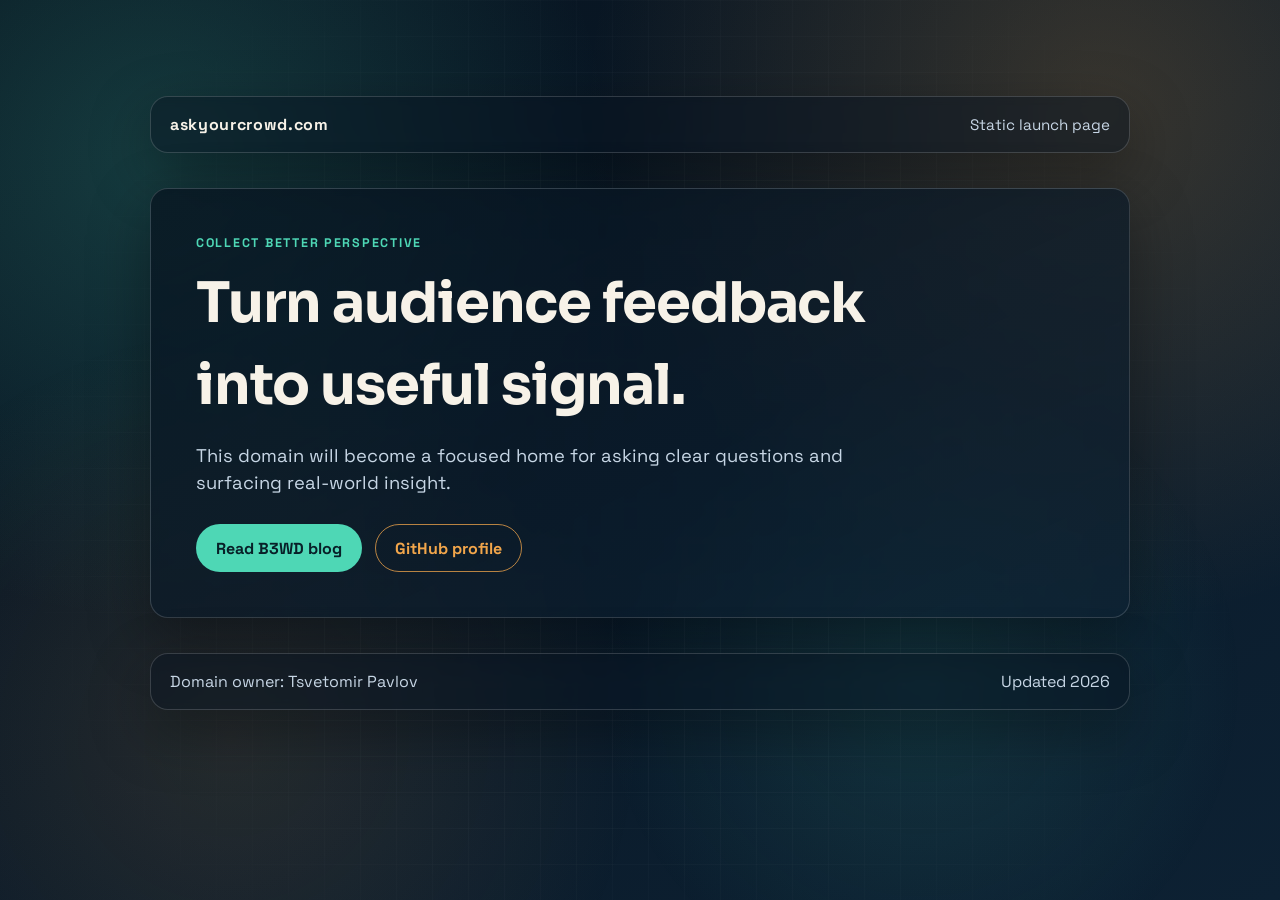
==== sites/askyourcrowd.com/index.html @ f14d9b9f "Initial 5-domain static launch scaffold" ====
﻿<!doctype html>
<html lang="en">
<head>
  <meta charset="utf-8">
  <meta name="viewport" content="width=device-width, initial-scale=1">
  <title>askyourcrowd.com</title>
  <meta name="description" content="Turn audience feedback into useful signal.">
  <link rel="preconnect" href="https://fonts.googleapis.com">
  <link rel="preconnect" href="https://fonts.gstatic.com" crossorigin>
  <link href="https://fonts.googleapis.com/css2?family=Space+Grotesk:wght@400;500;700&family=Sora:wght@600;800&display=swap" rel="stylesheet">
  <link rel="stylesheet" href="assets/style.css">
  <script defer src="assets/site.js"></script>
</head>
<body data-domain="askyourcrowd.com">
  <div class="ambient" aria-hidden="true"></div>
  <div class="grid-mask" aria-hidden="true"></div>

  <main class="shell">
    <header class="site-header reveal">
      <p class="brand">askyourcrowd.com</p>
      <p class="status">Static launch page</p>
    </header>

    <section class="hero reveal">
      <p class="eyebrow">Collect better perspective</p>
      <h1>Turn audience feedback into useful signal.</h1>
      <p class="subhead">This domain will become a focused home for asking clear questions and surfacing real-world insight.</p>

      <div class="cta-row">
        <a class="cta primary" href="https://b3wd.github.io/" target="_blank" rel="noreferrer">Read B3WD blog</a>
        <a class="cta secondary" href="https://github.com/B3WD" target="_blank" rel="noreferrer">GitHub profile</a>
      </div>
    </section>

    <footer class="site-footer reveal">
      <p>Domain owner: Tsvetomir Pavlov</p>
      <p>Updated <span id="year"></span></p>
    </footer>
  </main>
</body>
</html>
---- sites/askyourcrowd.com/assets/style.css ----
:root {
  --bg-ink: #07131f;
  --bg-ink-soft: #0d2133;
  --sand: #f7f2e8;
  --fog: #c7d6e5;
  --mint: #4ed7b5;
  --amber: #f2a64b;
  --line: rgba(255, 255, 255, 0.16);
  --shadow: 0 20px 60px rgba(0, 0, 0, 0.35);
}

* {
  box-sizing: border-box;
}

html,
body {
  margin: 0;
  min-height: 100%;
}

body {
  color: var(--sand);
  background: radial-gradient(circle at 12% 18%, rgba(78, 215, 181, 0.2), transparent 34%),
              radial-gradient(circle at 86% 12%, rgba(242, 166, 75, 0.2), transparent 38%),
              linear-gradient(150deg, var(--bg-ink) 0%, var(--bg-ink-soft) 100%);
  font-family: "Space Grotesk", "Segoe UI", sans-serif;
  line-height: 1.45;
  overflow-x: hidden;
}

.ambient,
.grid-mask {
  position: fixed;
  inset: 0;
  pointer-events: none;
}

.ambient {
  background: radial-gradient(circle at 72% 76%, rgba(78, 215, 181, 0.12), transparent 28%),
              radial-gradient(circle at 18% 82%, rgba(242, 166, 75, 0.12), transparent 32%);
}

.grid-mask {
  opacity: 0.18;
  background-image: linear-gradient(var(--line) 1px, transparent 1px),
                    linear-gradient(90deg, var(--line) 1px, transparent 1px);
  background-size: 36px 36px;
  mask-image: radial-gradient(circle at center, black 40%, transparent 85%);
}

.shell {
  width: min(980px, 92vw);
  margin: 0 auto;
  padding: 6rem 0 2.5rem;
  display: grid;
  gap: 2.2rem;
}

.site-header,
.hero,
.site-footer {
  border: 1px solid var(--line);
  border-radius: 18px;
  backdrop-filter: blur(4px);
  box-shadow: var(--shadow);
}

.site-header,
.site-footer {
  display: flex;
  justify-content: space-between;
  align-items: center;
  flex-wrap: wrap;
  gap: 0.75rem;
  padding: 1rem 1.2rem;
  background: rgba(7, 19, 31, 0.45);
}

.brand {
  margin: 0;
  font-weight: 700;
  letter-spacing: 0.04em;
}

.status {
  margin: 0;
  color: var(--fog);
  font-size: 0.95rem;
}

.hero {
  padding: clamp(1.5rem, 4vw, 2.8rem);
  background: linear-gradient(155deg, rgba(7, 19, 31, 0.74), rgba(13, 33, 51, 0.62));
}

.eyebrow {
  margin: 0 0 0.7rem;
  text-transform: uppercase;
  font-weight: 700;
  letter-spacing: 0.14em;
  color: var(--mint);
  font-size: 0.78rem;
}

h1 {
  margin: 0;
  font-family: "Sora", "Trebuchet MS", sans-serif;
  font-size: clamp(2rem, 5.2vw, 3.5rem);
  letter-spacing: -0.02em;
  max-width: 16ch;
}

.subhead {
  margin: 1.1rem 0 0;
  max-width: 56ch;
  color: var(--fog);
  font-size: clamp(1rem, 2vw, 1.15rem);
}

.cta-row {
  margin-top: 1.7rem;
  display: flex;
  flex-wrap: wrap;
  gap: 0.8rem;
}

.cta {
  text-decoration: none;
  border-radius: 999px;
  padding: 0.72rem 1.2rem;
  font-weight: 700;
  border: 1px solid transparent;
  transition: transform 180ms ease, background-color 180ms ease, border-color 180ms ease;
}

.cta:hover {
  transform: translateY(-2px);
}

.cta.primary {
  background: var(--mint);
  color: #082028;
}

.cta.primary:hover {
  background: #61e7c6;
}

.cta.secondary {
  border-color: rgba(242, 166, 75, 0.75);
  color: var(--amber);
}

.cta.secondary:hover {
  background: rgba(242, 166, 75, 0.15);
}

.site-footer p {
  margin: 0;
  color: var(--fog);
}

.reveal {
  opacity: 0;
  transform: translateY(18px);
  animation: reveal 560ms ease forwards;
}

.hero.reveal {
  animation-delay: 90ms;
}

.site-footer.reveal {
  animation-delay: 180ms;
}

@keyframes reveal {
  to {
    opacity: 1;
    transform: translateY(0);
  }
}

@media (max-width: 640px) {
  .shell {
    padding-top: 4.2rem;
  }

  .site-header,
  .site-footer {
    align-items: flex-start;
    flex-direction: column;
  }

  .cta-row {
    width: 100%;
  }

  .cta {
    width: 100%;
    text-align: center;
  }
}
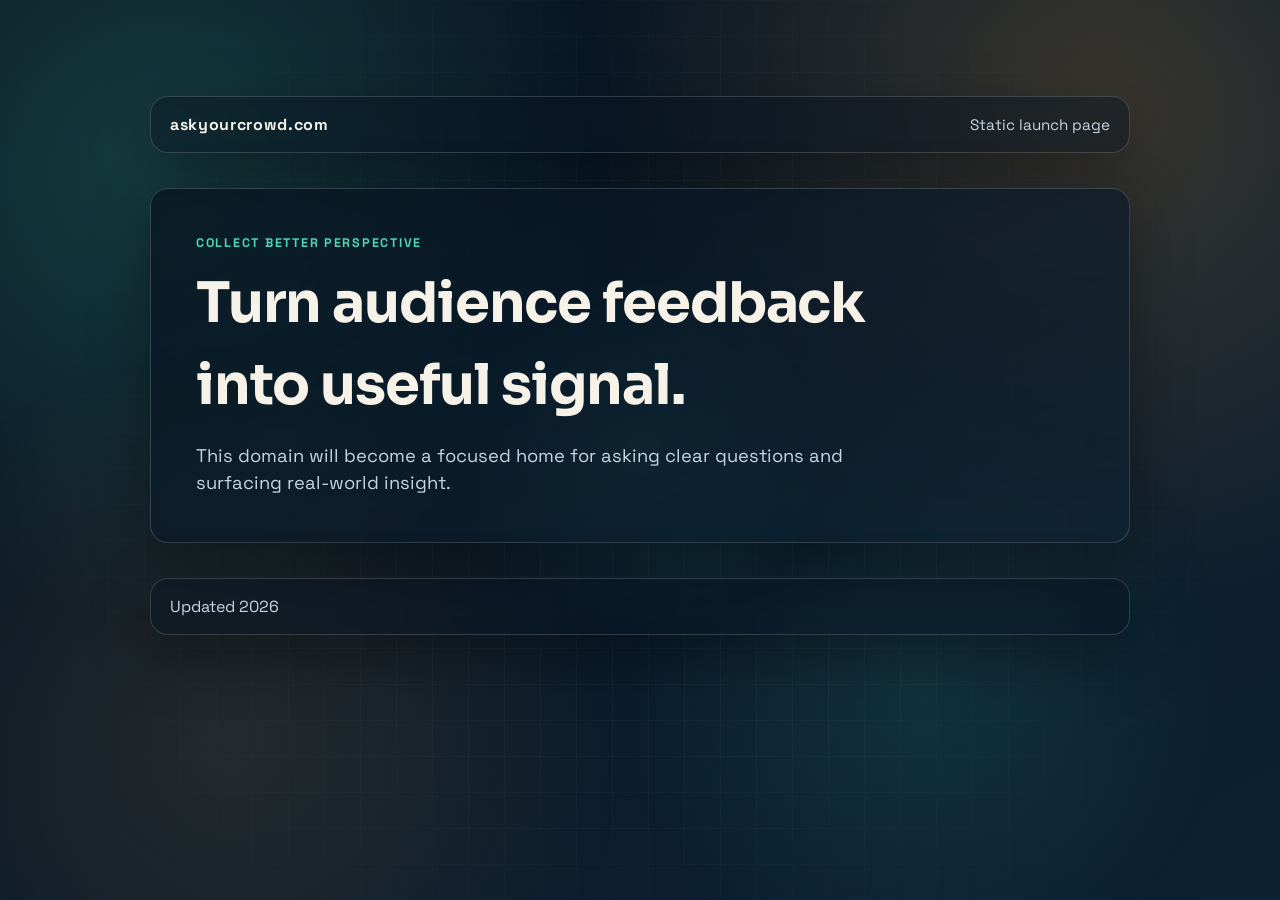
==== commit d417c42b: "Add interactive landing pages and GitHub Actions auto deploy" ====
--- a/sites/askyourcrowd.com/index.html
+++ b/sites/askyourcrowd.com/index.html
@@ -25,15 +25,9 @@
       <p class="eyebrow">Collect better perspective</p>
       <h1>Turn audience feedback into useful signal.</h1>
       <p class="subhead">This domain will become a focused home for asking clear questions and surfacing real-world insight.</p>
-
-      <div class="cta-row">
-        <a class="cta primary" href="https://b3wd.github.io/" target="_blank" rel="noreferrer">Read B3WD blog</a>
-        <a class="cta secondary" href="https://github.com/B3WD" target="_blank" rel="noreferrer">GitHub profile</a>
-      </div>
     </section>
 
     <footer class="site-footer reveal">
-      <p>Domain owner: Tsvetomir Pavlov</p>
       <p>Updated <span id="year"></span></p>
     </footer>
   </main>
--- a/sites/askyourcrowd.com/assets/style.css
+++ b/sites/askyourcrowd.com/assets/style.css
@@ -7,6 +7,9 @@
   --amber: #f2a64b;
   --line: rgba(255, 255, 255, 0.16);
   --shadow: 0 20px 60px rgba(0, 0, 0, 0.35);
+  --pointer-x: 50%;
+  --pointer-y: 50%;
+  --pointer-alpha: 0.18;
 }
 
 * {
@@ -37,8 +40,10 @@
 }
 
 .ambient {
+  opacity: 0.95;
   background: radial-gradient(circle at 72% 76%, rgba(78, 215, 181, 0.12), transparent 28%),
-              radial-gradient(circle at 18% 82%, rgba(242, 166, 75, 0.12), transparent 32%);
+              radial-gradient(circle at 18% 82%, rgba(242, 166, 75, 0.12), transparent 32%),
+              radial-gradient(circle at var(--pointer-x) var(--pointer-y), rgba(78, 215, 181, var(--pointer-alpha)), transparent 24%);
 }
 
 .grid-mask {
@@ -201,4 +206,10 @@
     width: 100%;
     text-align: center;
   }
+}
+
+@media (prefers-reduced-motion: reduce) {
+  .ambient {
+    opacity: 0.9;
+  }
 }
